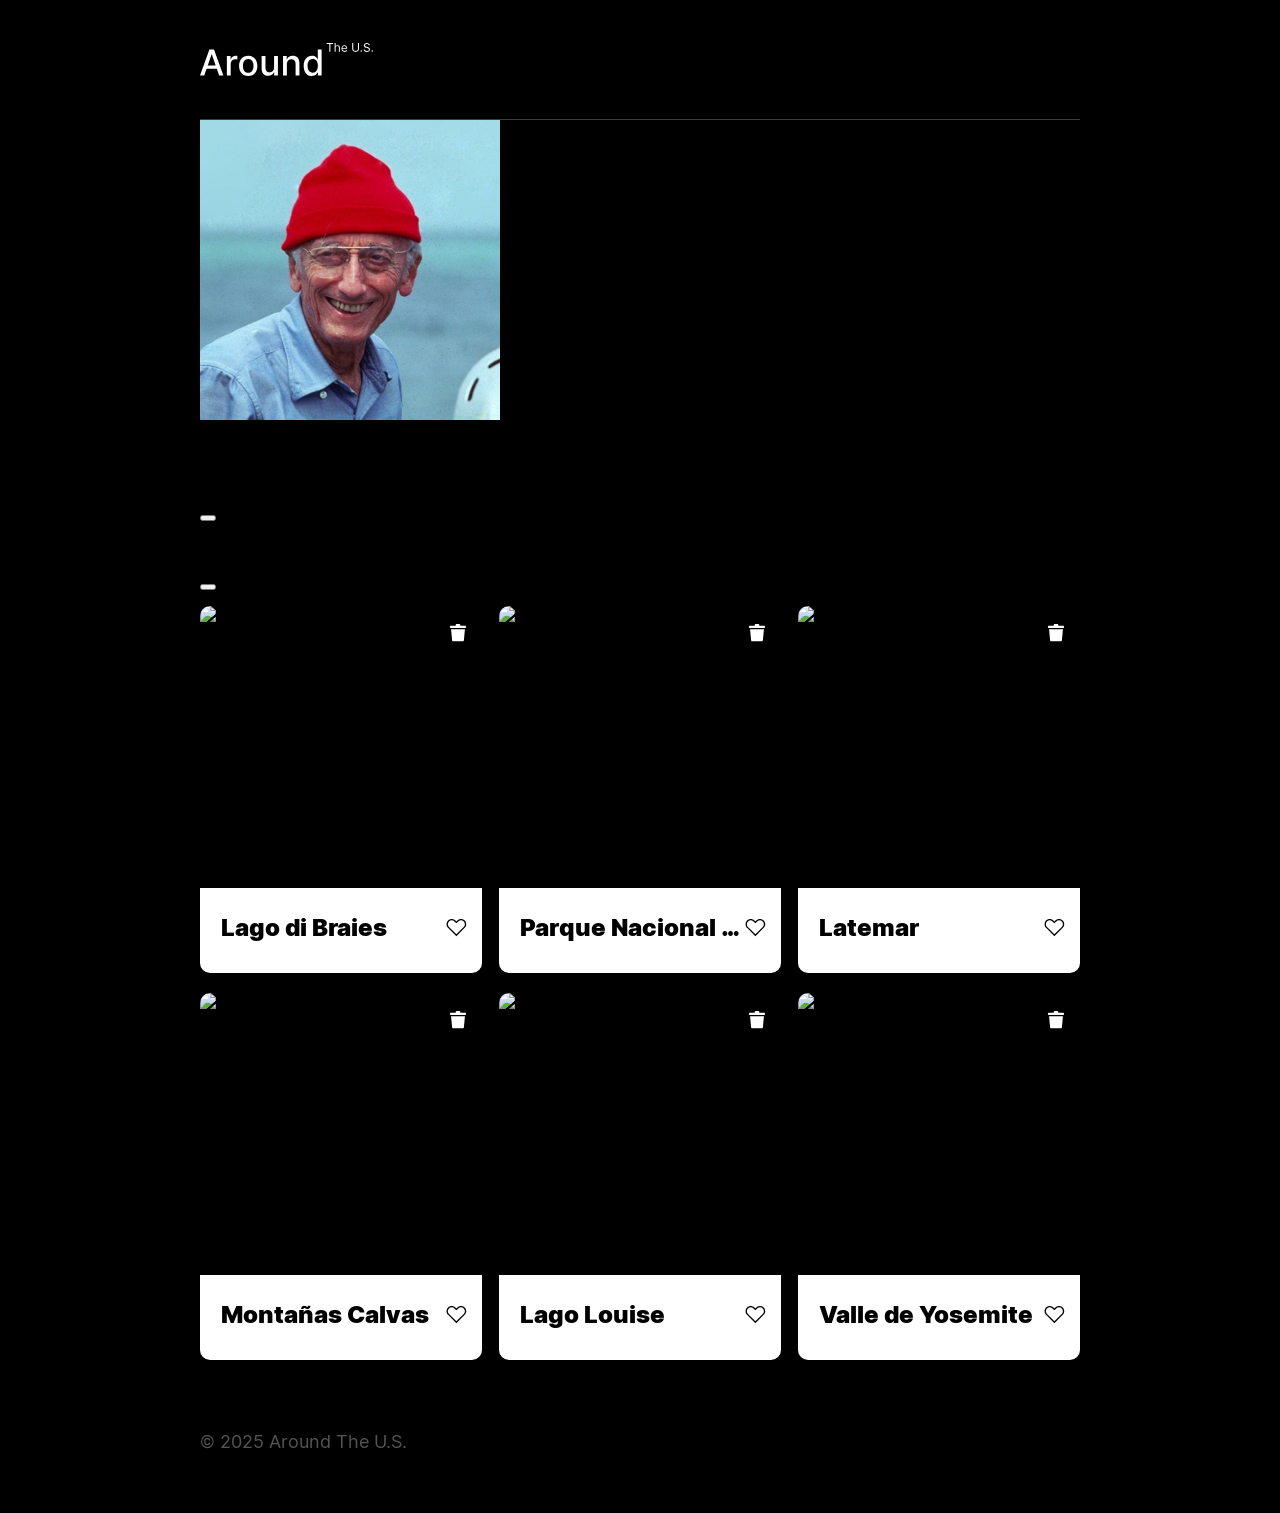
==== index.html @ 4e3afce0 "Paso 2. Validación del formulario Nuevo lugar" ====
<!doctype html>
<html lang="es">
  <head>
    <meta charset="UTF-8" />
    <meta content="width=device-width, initial-scale=1.0" name="viewport" />
    <meta content="ie=edge" http-equiv="X-UA-Compatible" />
    <title>Around The U.S.</title>
    <link href="./pages/index.css" rel="stylesheet" />
  </head>
  <body class="page">
    <div class="page__content">
      <header class="header page__section">
        <img
          alt="Logotipo Around The U.S."
          class="logo header__logo"
          src="./images/logo.svg"
        />
      </header>
      <main class="content">
        <section class="profile page__section">
          <img class="profile__image" src="./images/avatar.jpg" alt="Avatar" />
          <div class="profile__info">
            <h1 class="profile__title">Jacques Cousteau</h1>
            <button
              aria-label="Editar perfil"
              class="profile__edit-button"
              type="button"
            ></button>
            <p class="profile__description">Explorador</p>
          </div>
          <button
            aria-label="Agregar tarjeta"
            class="profile__add-button"
            type="button"
          ></button>
        </section>
        <section class="cards page__section">
          <ul class="cards__list">
            <template id="template__card">
              <li class="card">
                <img class="card__image" src="" alt="" />
                <button
                  aria-label="Eliminar tarjeta"
                  class="card__delete-button"
                  type="button"
                ></button>
                <div class="card__description">
                  <h2 class="card__title"></h2>
                  <button
                    aria-label="Botón Me gusta"
                    class="card__like-button"
                    type="button"
                  ></button>
                </div>
              </li>
            </template>
          </ul>
        </section>
      </main>
      <footer class="footer page__section">
        <p class="footer__copyright">© 2025 Around The U.S.</p>
      </footer>
      <div class="popup" id="edit-popup">
        <div class="popup__content">
          <button
            aria-label="Cerrar ventana emergente"
            class="popup__close"
            type="button"
          ></button>
          <h3 class="popup__title">Editar perfil</h3>
          <form class="popup__form" id="edit-profile-form">
            <input
              class="popup__input popup__input_type_name"
              name="name"
              placeholder="Nombre"
              type="text"
              required
              minlength="2"
              maxlength="40"
            />
            <span class="popup__error" id="name-error"></span>

            <input
              class="popup__input popup__input_type_description"
              name="description"
              placeholder="Acerca de mí"
              type="text"
              required
              minlength="2"
              maxlength="200"
            />

            <span class="popup__error" id="job-error"></span>

            <button class="button popup__button" type="submit">Guardar</button>
          </form>
        </div>
      </div>
      <div class="popup" id="new-card-popup">
        <div class="popup__content">
          <button
            aria-label="Cerrar ventana emergente"
            class="popup__close"
            type="button"
          ></button>
          <h3 class="popup__title">Nuevo lugar</h3>
          <form class="popup__form" id="new-card-form">
            <input
              class="popup__input popup__input_type_card-name"
              name="place-name"
              placeholder="Título"
              type="text"
              required
              minlength="2"
              maxlength="30"
            />
            <span class="popup__error" id="title-error"></span>

            <input
              class="popup__input popup__input_type_url"
              name="link"
              placeholder="Enlace a la imagen"
              required
              type="url"
            />

            <span class="popup__error" id="image-error"></span>

            <button class="button popup__button" type="submit">Crear</button>
          </form>
        </div>
      </div>
      <div class="popup" id="image-popup">
        <div class="popup__content popup__content_content_image">
          <button
            aria-label="Cerrar ventana emergente"
            class="popup__close"
            type="button"
          ></button>
          <img alt="" class="popup__image" src="#" />
          <p class="popup__caption"></p>
        </div>
      </div>
    </div>
  </body>
  <script src="scripts/index.js"></script>
</html>
---- pages/index.css ----
@import url("../vendor/normalize.css");
@import url("../vendor/fonts.css");

@import url("../blocks/page.css");
@import url("../blocks/header.css");
@import url("../blocks/content.css");
@import url("../blocks/footer.css");
@import url("../blocks/profile.css");
@import url("../blocks/cards.css");
@import url("../blocks/card.css");
@import url("../blocks/popup.css");
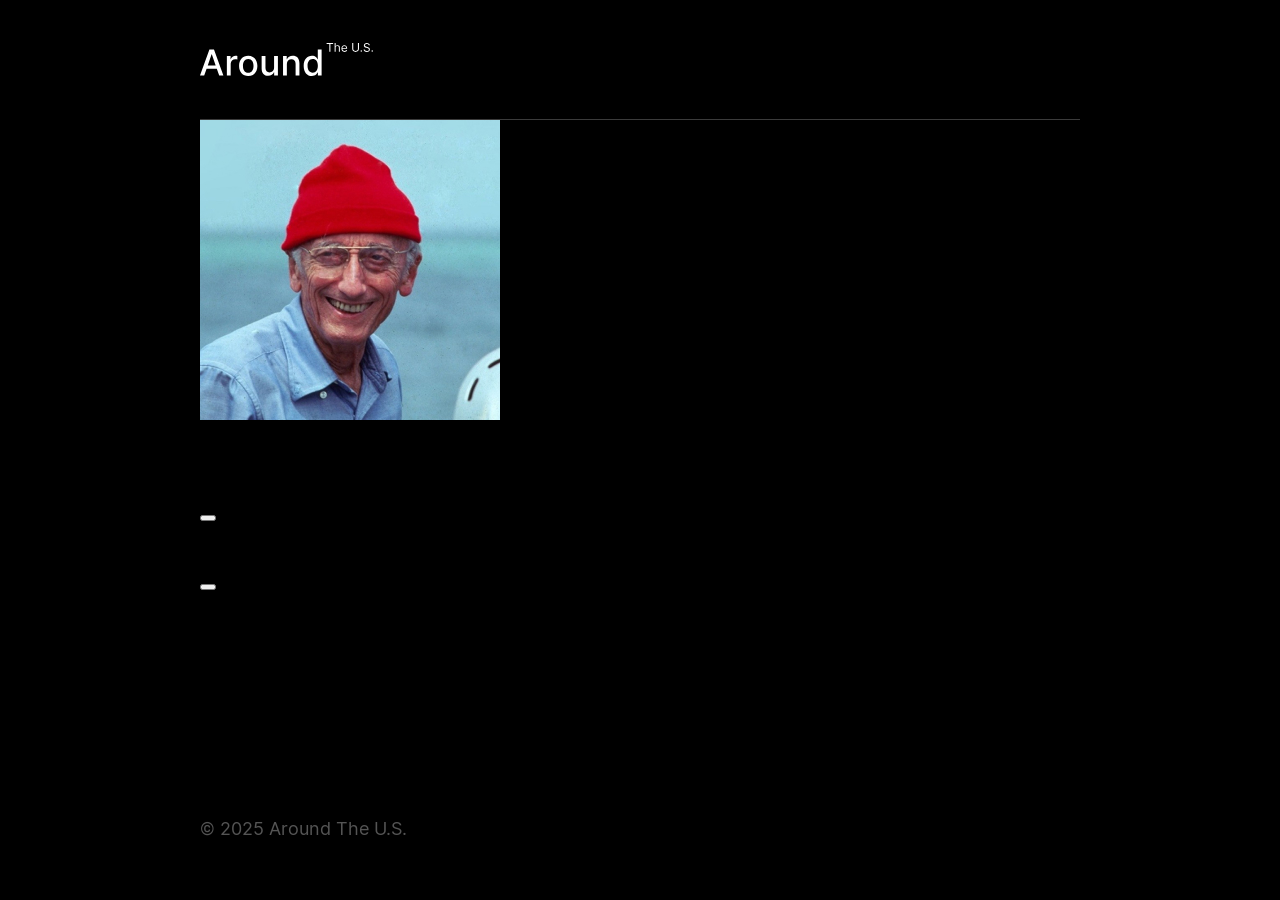
==== commit a28d3a3d: "Ejercicio Completo Numero 10" ====
--- a/index.html
+++ b/index.html
@@ -143,5 +143,5 @@
       </div>
     </div>
   </body>
-  <script src="scripts/index.js"></script>
+  <script type="module" src="./index.js"></script>
 </html>
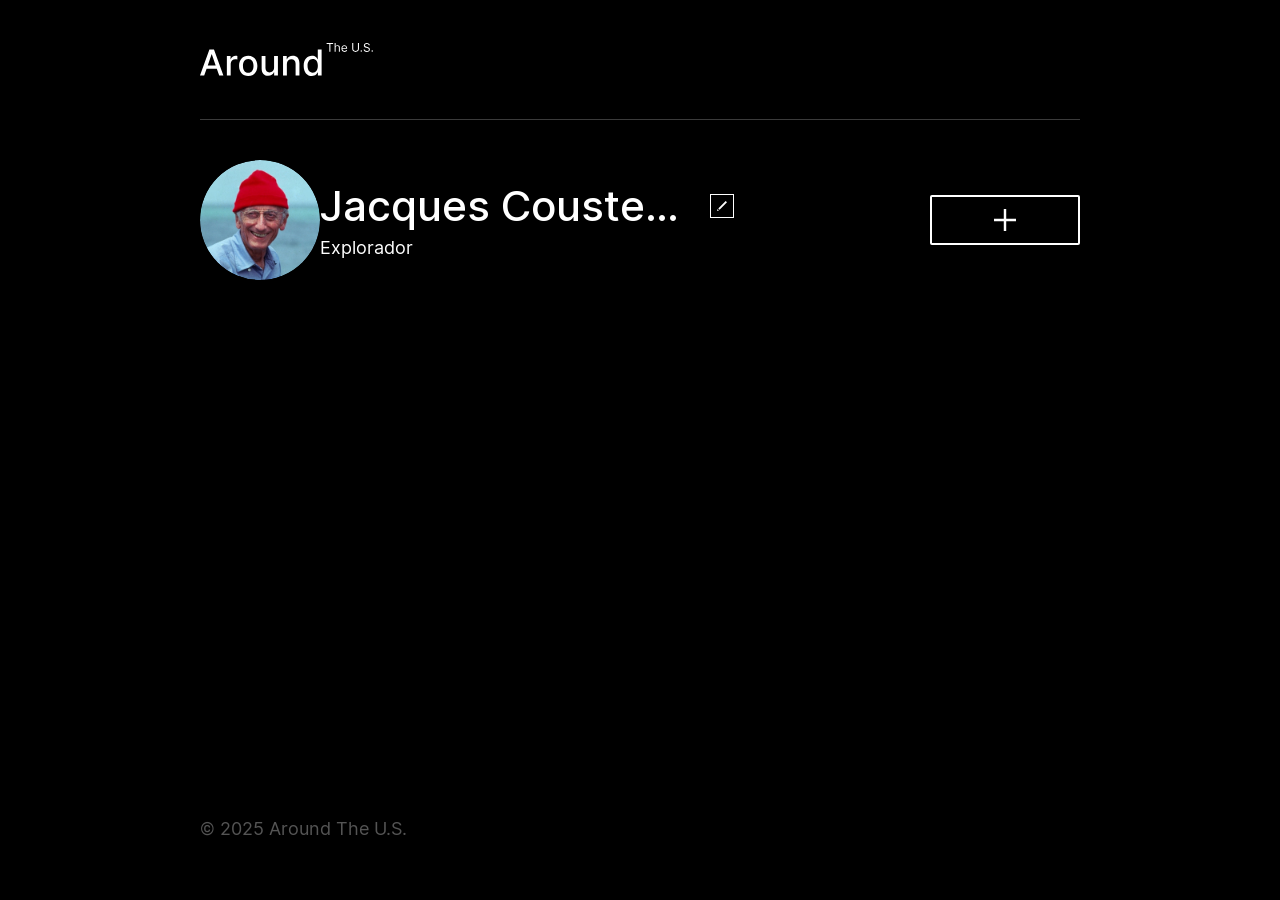
==== commit 60ef45a4: "Ejercicio Finalizado Sprint 12" ====
--- a/index.html
+++ b/index.html
@@ -18,7 +18,16 @@
       </header>
       <main class="content">
         <section class="profile page__section">
-          <img class="profile__image" src="./images/avatar.jpg" alt="Avatar" />
+          <!-- Modificado: Contenedor de la foto con el botón de edición -->
+          <div class="profile__avatar-container">
+            <img
+              class="profile__image"
+              src="./images/avatar.jpg"
+              alt="Avatar"
+            />
+            <!-- Capa del lápiz que se muestra con el hover -->
+            <div class="profile__avatar-edit-icon"></div>
+          </div>
           <div class="profile__info">
             <h1 class="profile__title">Jacques Cousteau</h1>
             <button
@@ -70,6 +79,7 @@
           <h3 class="popup__title">Editar perfil</h3>
           <form class="popup__form" id="edit-profile-form">
             <input
+              id="profile-name"
               class="popup__input popup__input_type_name"
               name="name"
               placeholder="Nombre"
@@ -78,9 +88,10 @@
               minlength="2"
               maxlength="40"
             />
-            <span class="popup__error" id="name-error"></span>
+            <span class="popup__error" id="profile-name-error"></span>
 
             <input
+              id="profile-job"
               class="popup__input popup__input_type_description"
               name="description"
               placeholder="Acerca de mí"
@@ -90,7 +101,7 @@
               maxlength="200"
             />
 
-            <span class="popup__error" id="job-error"></span>
+            <span class="popup__error" id="profile-job-error"></span>
 
             <button class="button popup__button" type="submit">Guardar</button>
           </form>
@@ -106,6 +117,7 @@
           <h3 class="popup__title">Nuevo lugar</h3>
           <form class="popup__form" id="new-card-form">
             <input
+              id="card-title"
               class="popup__input popup__input_type_card-name"
               name="place-name"
               placeholder="Título"
@@ -114,9 +126,10 @@
               minlength="2"
               maxlength="30"
             />
-            <span class="popup__error" id="title-error"></span>
+            <span class="popup__error" id="card-title-error"></span>
 
             <input
+              id="card-url"
               class="popup__input popup__input_type_url"
               name="link"
               placeholder="Enlace a la imagen"
@@ -124,7 +137,7 @@
               type="url"
             />
 
-            <span class="popup__error" id="image-error"></span>
+            <span class="popup__error" id="card-url-error"></span>
 
             <button class="button popup__button" type="submit">Crear</button>
           </form>
@@ -141,7 +154,44 @@
           <p class="popup__caption"></p>
         </div>
       </div>
+      <div class="popup" id="PopupWithConfirmation">
+        <div class="popup__content">
+          <button
+            aria-label="Cerrar ventana emergente"
+            class="popup__close"
+            type="button"
+          ></button>
+          <h3 class="popup__title">¿Estás seguro/a?</h3>
+          <button class="button popup__button" type="button">Sí</button>
+          <button class="button popup__button" type="button">No</button>
+        </div>
+      </div>
+
+      <!-- Nuevo Popup: Cambiar foto de perfil -->
+      <div class="popup" id="avatar-popup">
+        <div class="popup__content">
+          <button
+            aria-label="Cerrar ventana emergente"
+            class="popup__close"
+            type="button"
+          ></button>
+          <h3 class="popup__title">Cambiar foto de perfil</h3>
+          <form class="popup__form" id="avatar-form">
+            <input
+              id="avatar-url"
+              class="popup__input popup__input_type_url"
+              name="avatar"
+              placeholder="Enlace a la imagen"
+              required
+              type="url"
+            />
+            <span class="popup__error" id="avatar-url-error"></span>
+
+            <button class="button popup__button" type="submit">Guardar</button>
+          </form>
+        </div>
+      </div>
     </div>
   </body>
-  <script type="module" src="./index.js"></script>
+  <script type="module" src="./scripts/index.js"></script>
 </html>
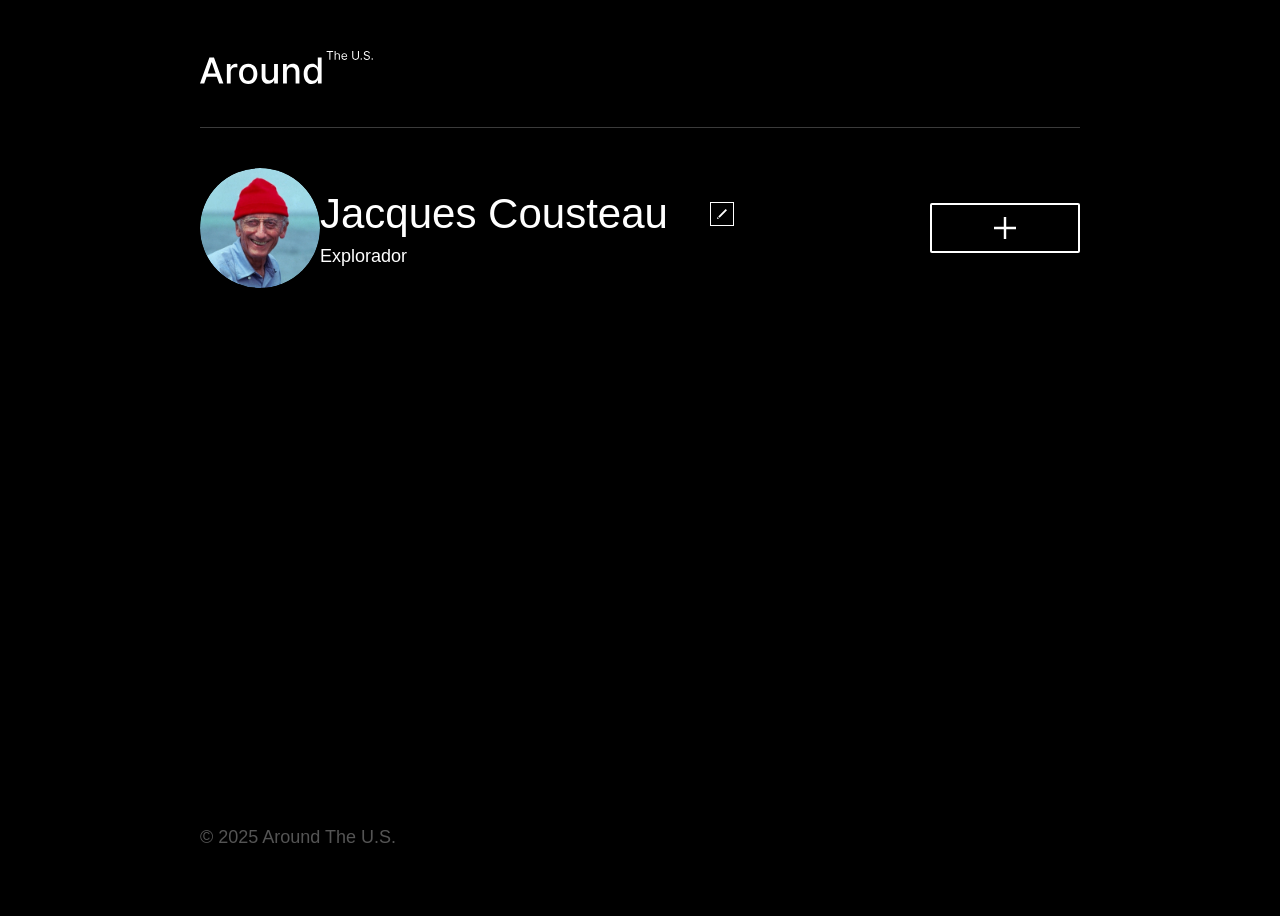
==== commit 0e9e5b8e: "Proyecto finalizado Actualizado" ====
--- a/index.html
+++ b/index.html
@@ -5,7 +5,9 @@
     <meta content="width=device-width, initial-scale=1.0" name="viewport" />
     <meta content="ie=edge" http-equiv="X-UA-Compatible" />
     <title>Around The U.S.</title>
-    <link href="./pages/index.css" rel="stylesheet" />
+
+    <!-- Ruta al CSS principal (mismo nivel dentro de src) -->
+    <link rel="stylesheet" href="./src/pages/index.css" />
   </head>
   <body class="page">
     <div class="page__content">
@@ -13,20 +15,22 @@
         <img
           alt="Logotipo Around The U.S."
           class="logo header__logo"
-          src="./images/logo.svg"
+          src="./src/images/logo.svg"
         />
       </header>
       <main class="content">
         <section class="profile page__section">
-          <!-- Modificado: Contenedor de la foto con el botón de edición -->
           <div class="profile__avatar-container">
             <img
               class="profile__image"
-              src="./images/avatar.jpg"
+              src="./src/images/avatar.jpg"
               alt="Avatar"
             />
-            <!-- Capa del lápiz que se muestra con el hover -->
-            <div class="profile__avatar-edit-icon"></div>
+            <button
+              type="button"
+              class="profile__avatar-edit-button"
+              aria-label="Cambiar foto de perfil"
+            ></button>
           </div>
           <div class="profile__info">
             <h1 class="profile__title">Jacques Cousteau</h1>
@@ -69,6 +73,8 @@
       <footer class="footer page__section">
         <p class="footer__copyright">© 2025 Around The U.S.</p>
       </footer>
+
+      <!-- Popup Editar Perfil -->
       <div class="popup" id="edit-popup">
         <div class="popup__content">
           <button
@@ -100,13 +106,14 @@
               minlength="2"
               maxlength="200"
             />
-
             <span class="popup__error" id="profile-job-error"></span>
 
             <button class="button popup__button" type="submit">Guardar</button>
           </form>
         </div>
       </div>
+
+      <!-- Popup Nuevo Lugar -->
       <div class="popup" id="new-card-popup">
         <div class="popup__content">
           <button
@@ -136,13 +143,14 @@
               required
               type="url"
             />
-
             <span class="popup__error" id="card-url-error"></span>
 
             <button class="button popup__button" type="submit">Crear</button>
           </form>
         </div>
       </div>
+
+      <!-- Popup Ver Imagen -->
       <div class="popup" id="image-popup">
         <div class="popup__content popup__content_content_image">
           <button
@@ -154,6 +162,8 @@
           <p class="popup__caption"></p>
         </div>
       </div>
+
+      <!-- Popup Confirmación Eliminación -->
       <div class="popup" id="PopupWithConfirmation">
         <div class="popup__content">
           <button
@@ -167,7 +177,7 @@
         </div>
       </div>
 
-      <!-- Nuevo Popup: Cambiar foto de perfil -->
+      <!-- Popup Cambiar Foto de Perfil -->
       <div class="popup" id="avatar-popup">
         <div class="popup__content">
           <button
@@ -192,6 +202,8 @@
         </div>
       </div>
     </div>
+
+    <!-- Ruta al script principal dentro de scripts/ (mismo nivel dentro de src) -->
+    <script type="module" src="./src/scripts/index.js"></script>
   </body>
-  <script type="module" src="./scripts/index.js"></script>
 </html>
--- a/src/pages/index.css
+++ b/src/pages/index.css
@@ -0,0 +1,14 @@
+/* src/pages/index.css */
+
+/* Si utilizas vendor */
+@import url("../vendor/normalize.css");
+
+/* Importación de bloques BEM */
+@import url("../blocks/page.css");
+@import url("../blocks/header.css");
+@import url("../blocks/content.css");
+@import url("../blocks/profile.css");
+@import url("../blocks/cards.css");
+@import url("../blocks/card.css");
+@import url("../blocks/footer.css");
+@import url("../blocks/popup.css");
